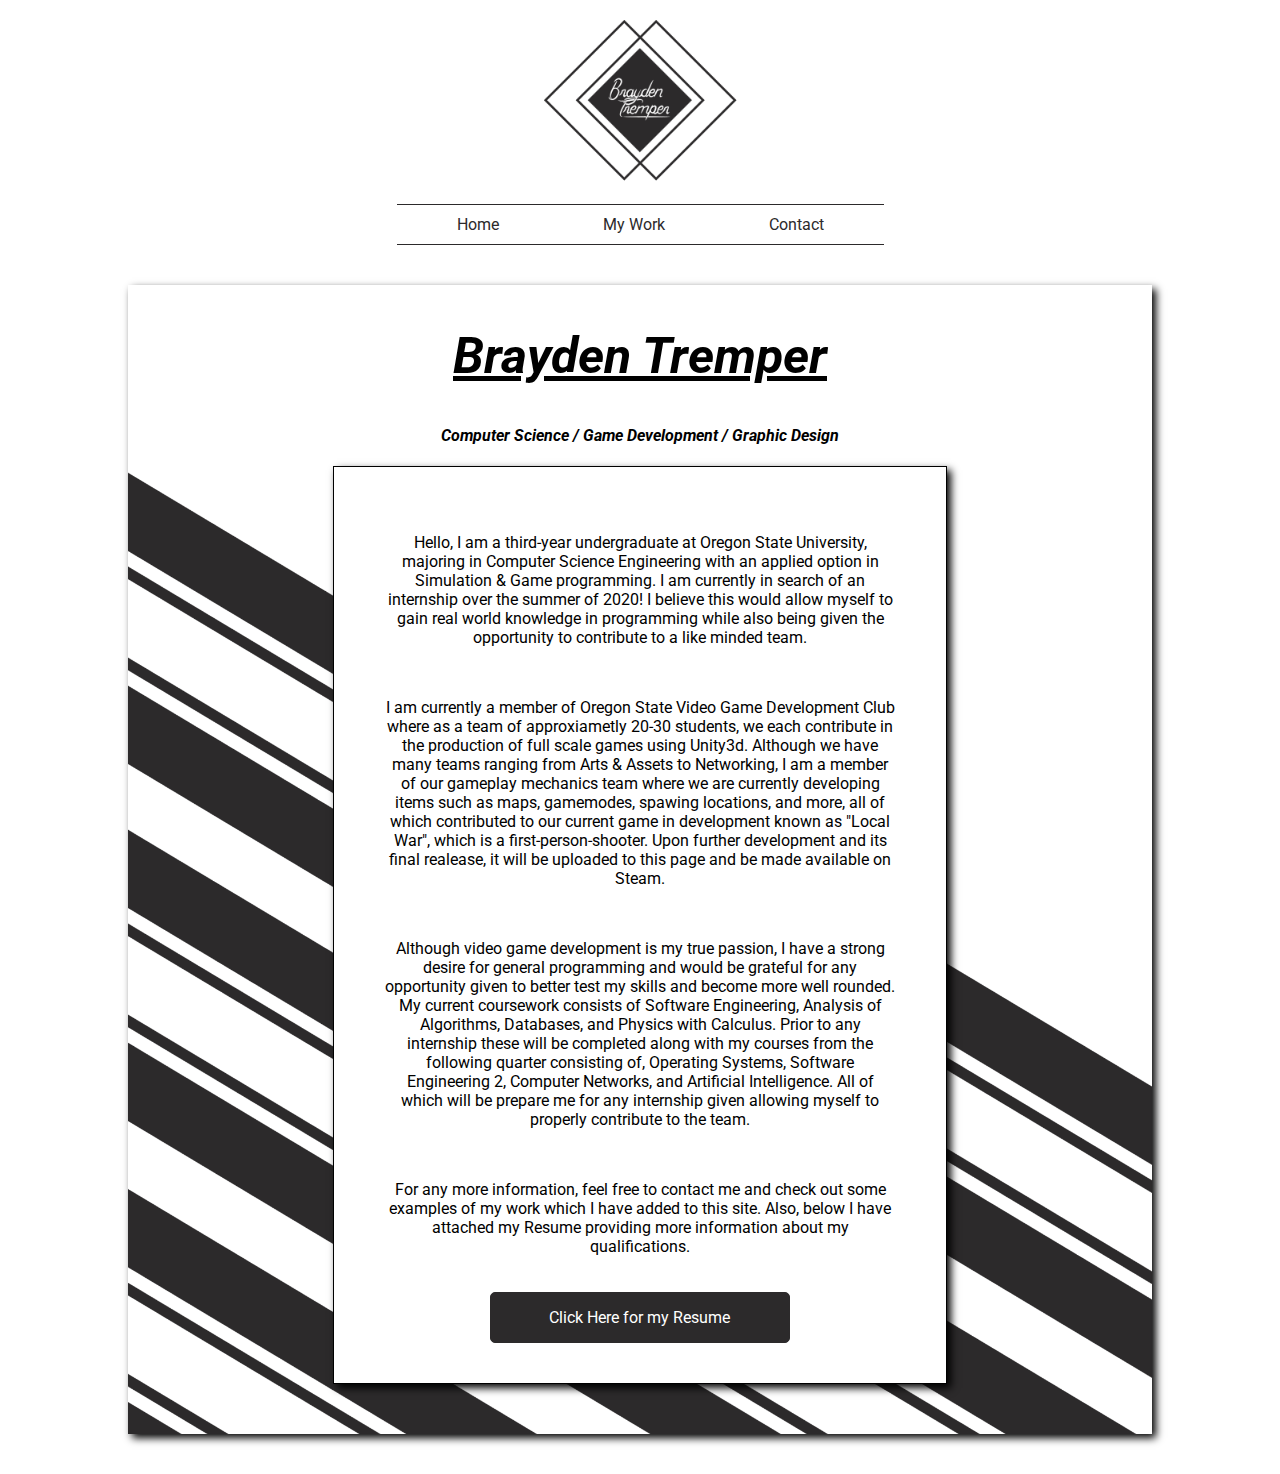
==== index.html @ adb63354 "changed some" ====
<!DOCTYPE html>
<html>
  <head>
    <meta charset="utf-8">
    <title>Home</title>

    <!-- This 3rd-party stylesheet makes available the font families to be used for this page ("Roboto" and "Roboto Slab"). -->
    <link href="https://fonts.googleapis.com/css?family=Roboto|Roboto+Slab:100" rel="stylesheet">

    <!-- This 3rd-party stylesheet incorporates SVG icons from Font Awesome: http://fontawesome.com/ -->
    <link rel="stylesheet" href="https://use.fontawesome.com/releases/v5.11.2/css/all.css" crossorigin="anonymous">

    <link href="style.css" rel="stylesheet" type="text/css"/>

    <!--<script src="/index.js" charset="utf-8" defer></script>-->
  </head>
  <body>

    <header>

      <div class="header-image-container">
        <img src="headerImg.png" alt="Brayden Tremper">
      </div>

    </header>

    <main class="content">
      <section class="nav-bar-container">
        <div class="select-container">
          <a id='page-select-option' href='https://tremperb.github.io/'>Home</a>
          <a id='page-select-option' href='https://tremperb.github.io/myWork.html'>My Work</a>
          <a id='page-select-option' href='https://tremperb.github.io/contact.html'>Contact</a>
        </div>
    </section>

    <section class="new-container">
      <div class="name-container-h">
        <h2 class="my-name"><u><em>Brayden Tremper</em></u></h2>
        <h4> <em> Computer Science / Game Development / Graphic Design </em> </h4>
        <div class="info-container" style="background-color: white;">
          <p>
            Hello, I am a third-year undergraduate at Oregon State University, majoring in
            Computer Science Engineering with an applied option in Simulation & Game programming.
            I am currently in search of an internship over the summer of 2020! I believe this would
            allow myself to gain real world knowledge in programming while also being given the
            opportunity to contribute to a like minded team.
          </p> <br>
          <p>
            I am currently a member of Oregon State Video Game Development Club where as a team of
            approxiametly 20-30 students, we each contribute in the production of full scale games
            using Unity3d. Although we have many teams ranging from Arts & Assets to Networking, I am a member
            of our gameplay mechanics team where we are currently developing items such as maps, gamemodes, spawing locations,
            and more, all of which contributed to our current game in development known as "Local War", which is a first-person-shooter.
            Upon further development and its final realease, it will be uploaded to this page and be made available on Steam.
          </p> <br>
          <p>
            Although video game development is my true passion, I have a strong desire for general programming
            and would be grateful for any opportunity given to better test my skills and become more well rounded.
            My current coursework consists of Software Engineering, Analysis of Algorithms, Databases, and Physics with Calculus.
            Prior to any internship these will be completed along with my courses from the following quarter consisting of, Operating Systems,
            Software Engineering 2, Computer Networks, and Artificial Intelligence. All of which will be prepare me for any internship given
            allowing myself to properly contribute to the team.
          </p> <br>
          <p>
            For any more information, feel free to contact me and check out some examples of my work
            which I have added to this site. Also, below I have attached my Resume providing more information
            about my qualifications.
          </p>

          <div class="info-container-c" id="c-container">
            <br><a href="https://github.com/tremperb/portfolioWork/tree/master/Unity3d/Timewarp" class="grid-item">Click Here for my Resume</a>
          </div>
        </div>
      </div>
    </section>
  </main>

  </body>
</html>
---- style.css ----
body {
  font-family: 'Roboto', sans-serif;
  margin: 0;
}

a {
  text-decoration: none;
  color: white;
}

a:hover {
  color: black;
  text-decoration: underline;
}

header {
  background-color: white;
  text-align: center;
}

header img {
  height: 200px;
  width: 200px;
}

.nav-bar-container {
  text-align: center;
}

.select-container {
  display: inline-block;
  align-self: center;
  margin-top: 0px;
  width: auto;
  text-align: center;
  border-top: 1px solid #2C2A2B;
  border-bottom: 1px solid #2C2A2B;
  padding: 10px;
  background-color: white;
}

#page-select-option {
  padding: 50px;
  color: #2C2A2B;
}

.new-container {
  text-align: center;
}

.name-container {
  display: inline-block;
  margin: 40px;
  text-align: center;
  box-shadow: 4px 4px 8px;
  width: 80%;
}

.name-container-h {
  display: inline-block;
  margin: 40px;
  text-align: center;
  box-shadow: 4px 4px 8px;
  width: 80%;
  background: url(background.png) no-repeat center center;
  -webkit-background-size: cover;
  -moz-background-size: cover;
  -o-background-size: cover;
  background-size: cover;
}

.my-name {
  font-size: 50px;
}

.info-container {
  width: 50%;
  display: inline-block;
  text-align: center;
  border: 1px solid black;
  padding-top: 50px;
  padding-left: 50px;
  padding-right: 50px;
  padding-bottom: 20px;
  box-shadow: 4px 4px 8px;
  margin-bottom: 50px;
}

#code-type h2 {
  margin-top: 0px;
  padding: 10px;
  background-color: #2C2A2B;
  box-shadow: none;
}

#code-name {
  color: white;
}

.info-container-c {
  display: grid;
  grid-template-columns: auto auto auto;

  padding: 10px;
}

.grid-item {
  padding: 15px;
  border: 1px solid #2C2A2B;
  margin: 10px;
  background-color: #2C2A2B;
  border-radius: 5px;

}

.grid-item:hover {
  background-color: white;
}

.name-container h3 {
  font-size: 30px;
  margin: 0px;
}
.game-container {
  display: inline-block;
  text-align: center;
  width: 92%;
  height: 504px;
  margin-bottom: 50px;
  padding: 0px;
}

.game {
  border: 1px solid #2C2A2B;
  box-shadow: 4px 4px 8px;
  width: 75%;
  height: 75%;
}
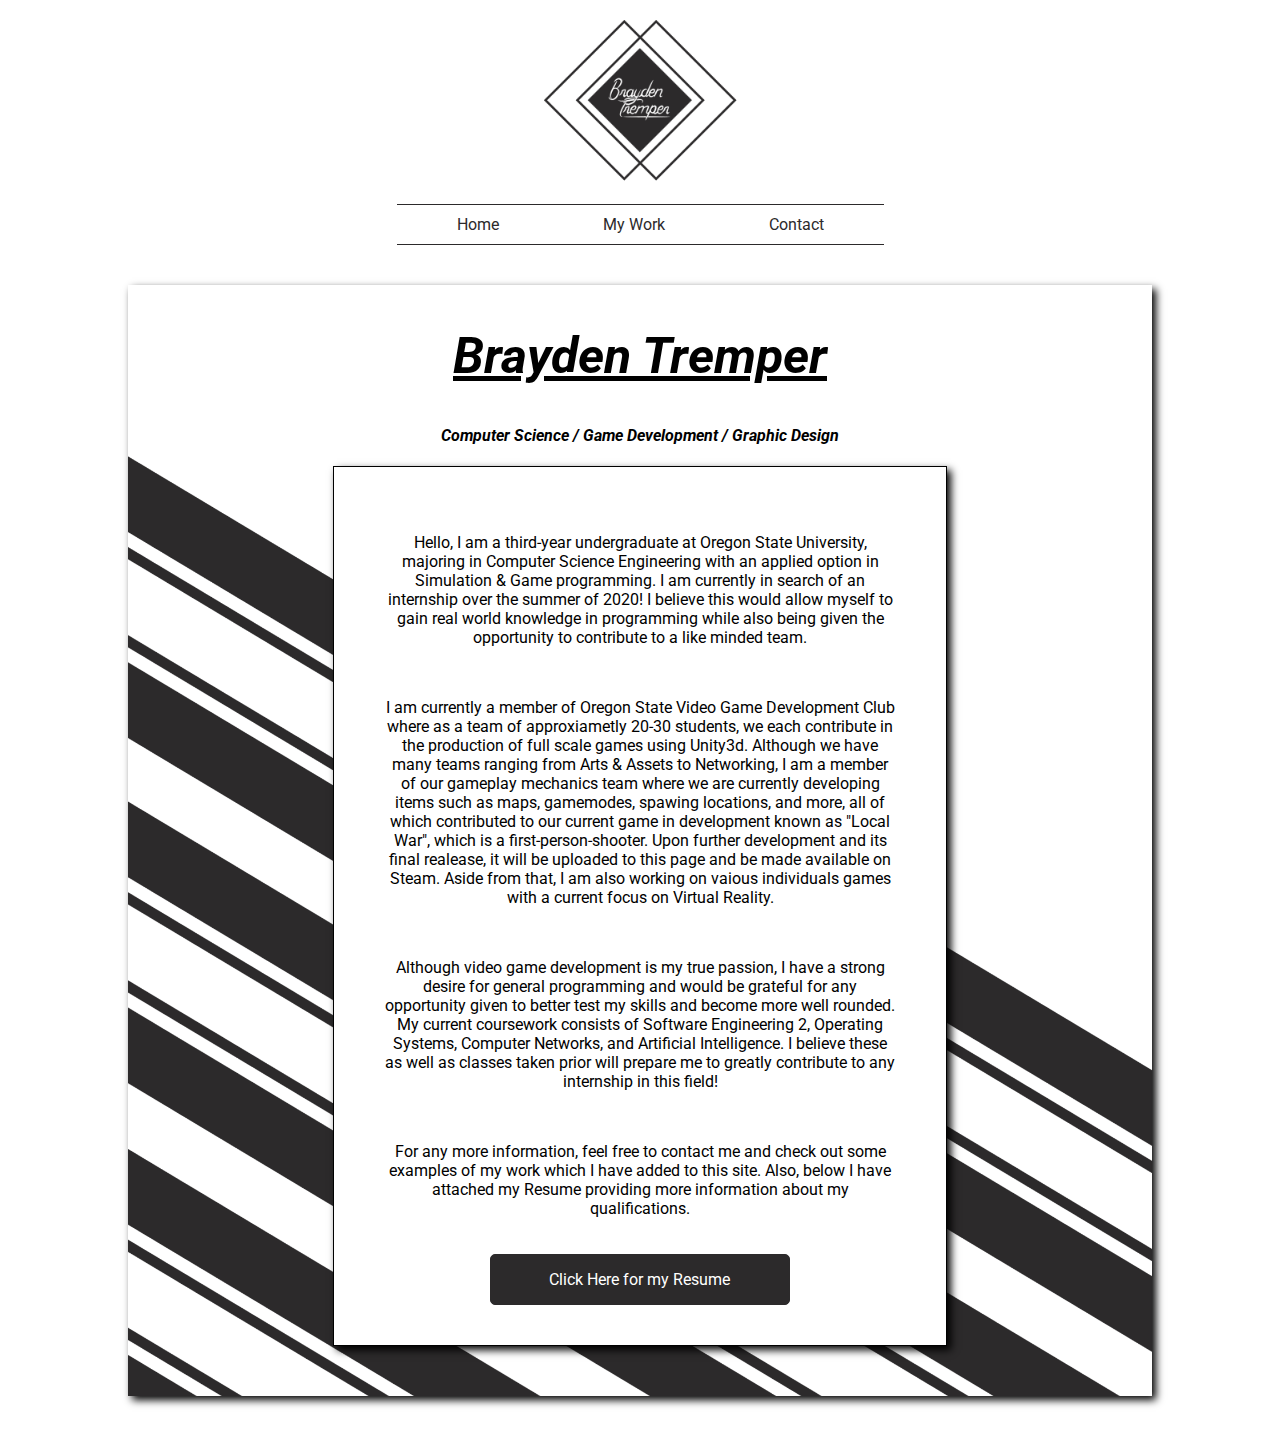
==== commit 4be631d8: "updated home page info" ====
--- a/index.html
+++ b/index.html
@@ -52,14 +52,13 @@
             of our gameplay mechanics team where we are currently developing items such as maps, gamemodes, spawing locations,
             and more, all of which contributed to our current game in development known as "Local War", which is a first-person-shooter.
             Upon further development and its final realease, it will be uploaded to this page and be made available on Steam.
+            Aside from that, I am also working on vaious individuals games with a current focus on Virtual Reality.
           </p> <br>
           <p>
             Although video game development is my true passion, I have a strong desire for general programming
             and would be grateful for any opportunity given to better test my skills and become more well rounded.
-            My current coursework consists of Software Engineering, Analysis of Algorithms, Databases, and Physics with Calculus.
-            Prior to any internship these will be completed along with my courses from the following quarter consisting of, Operating Systems,
-            Software Engineering 2, Computer Networks, and Artificial Intelligence. All of which will be prepare me for any internship given
-            allowing myself to properly contribute to the team.
+            My current coursework consists of Software Engineering 2, Operating Systems, Computer Networks, and Artificial Intelligence.
+            I believe these as well as classes taken prior will prepare me to greatly contribute to any internship in this field!
           </p> <br>
           <p>
             For any more information, feel free to contact me and check out some examples of my work
@@ -68,7 +67,7 @@
           </p>
 
           <div class="info-container-c" id="c-container">
-            <br><a href="https://github.com/tremperb/portfolioWork/tree/master/Unity3d/Timewarp" class="grid-item">Click Here for my Resume</a>
+            <br><a href="resume.pdf" class="grid-item">Click Here for my Resume</a>
           </div>
         </div>
       </div>
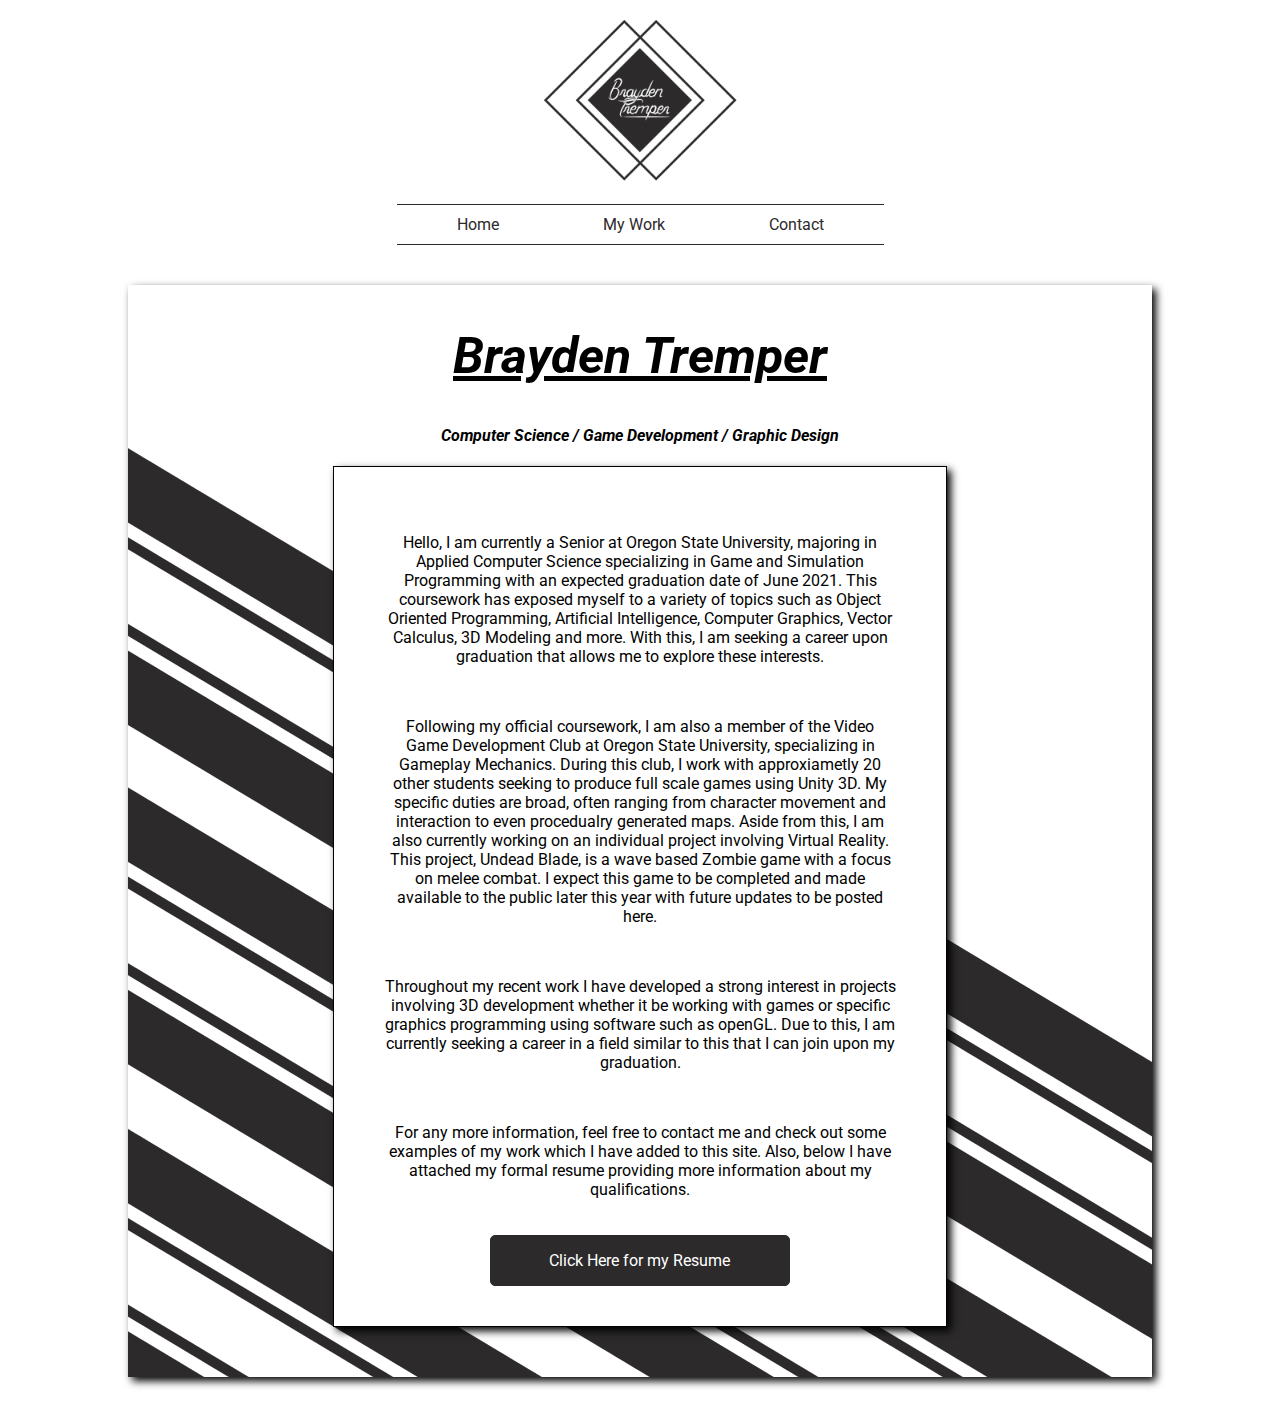
==== commit ddcbe609: "Updated With new game" ====
--- a/index.html
+++ b/index.html
@@ -39,30 +39,28 @@
         <h4> <em> Computer Science / Game Development / Graphic Design </em> </h4>
         <div class="info-container" style="background-color: white;">
           <p>
-            Hello, I am a third-year undergraduate at Oregon State University, majoring in
-            Computer Science Engineering with an applied option in Simulation & Game programming.
-            I am currently in search of an internship over the summer of 2020! I believe this would
-            allow myself to gain real world knowledge in programming while also being given the
-            opportunity to contribute to a like minded team.
+            Hello, I am currently a Senior at Oregon State University, majoring in Applied Computer Science specializing
+            in Game and Simulation Programming with an expected graduation date of June 2021. This coursework has exposed
+            myself to a variety of topics such as Object Oriented Programming, Artificial Intelligence, Computer Graphics,
+            Vector Calculus, 3D Modeling and more. With this, I am seeking a career upon graduation that allows me to explore
+            these interests.
           </p> <br>
           <p>
-            I am currently a member of Oregon State Video Game Development Club where as a team of
-            approxiametly 20-30 students, we each contribute in the production of full scale games
-            using Unity3d. Although we have many teams ranging from Arts & Assets to Networking, I am a member
-            of our gameplay mechanics team where we are currently developing items such as maps, gamemodes, spawing locations,
-            and more, all of which contributed to our current game in development known as "Local War", which is a first-person-shooter.
-            Upon further development and its final realease, it will be uploaded to this page and be made available on Steam.
-            Aside from that, I am also working on vaious individuals games with a current focus on Virtual Reality.
+            Following my official coursework, I am also a member of the Video Game Development Club at Oregon State University, specializing
+            in Gameplay Mechanics. During this club, I work with approxiametly 20 other students seeking to produce full scale games using Unity 3D.
+            My specific duties are broad, often ranging from character movement and interaction to even procedualry generated maps.
+            Aside from this, I am also currently working on an individual project involving Virtual Reality. This project, Undead Blade,
+            is a wave based Zombie game with a focus on melee combat. I expect this game to be completed and made available to the
+            public later this year with future updates to be posted here.
           </p> <br>
           <p>
-            Although video game development is my true passion, I have a strong desire for general programming
-            and would be grateful for any opportunity given to better test my skills and become more well rounded.
-            My current coursework consists of Software Engineering 2, Operating Systems, Computer Networks, and Artificial Intelligence.
-            I believe these as well as classes taken prior will prepare me to greatly contribute to any internship in this field!
+            Throughout my recent work I have developed a strong interest in projects involving 3D development whether it be working with games
+            or specific graphics programming using software such as openGL. Due to this, I am currently seeking a career in a field similar
+            to this that I can join upon my graduation.
           </p> <br>
           <p>
             For any more information, feel free to contact me and check out some examples of my work
-            which I have added to this site. Also, below I have attached my Resume providing more information
+            which I have added to this site. Also, below I have attached my formal resume providing more information
             about my qualifications.
           </p>
 
--- a/style.css
+++ b/style.css
@@ -136,3 +136,53 @@
   width: 75%;
   height: 75%;
 }
+
+.name-container-f {
+  display: inline-block;
+  margin: 40px;
+
+  width: 40%;
+}
+
+.form-container {
+  width: 90%;
+  display: inline-block;
+  text-align: center;
+
+  padding: 10px;
+}
+
+.form-input {
+  padding: 8px;
+  width: 91%;
+  margin-bottom: 12px;
+  border: 1px solid #2C2A2B;
+}
+
+textarea {
+  padding: 9px;
+  width: 90.5%;
+  margin-bottom: 12px;
+  border: 1px solid #2C2A2B;
+  height: 100px;
+}
+
+button {
+  width: 50%;
+  padding: 15px;
+  border: 1px solid #2C2A2B;
+  background-color: #2C2A2B;
+  border-radius: 5px;
+  color: white;
+
+}
+
+button:hover {
+  color: #2C2A2B;
+  background-color: white;
+}
+
+#undead {
+  width: 1920px;
+  height: 1080px;
+}
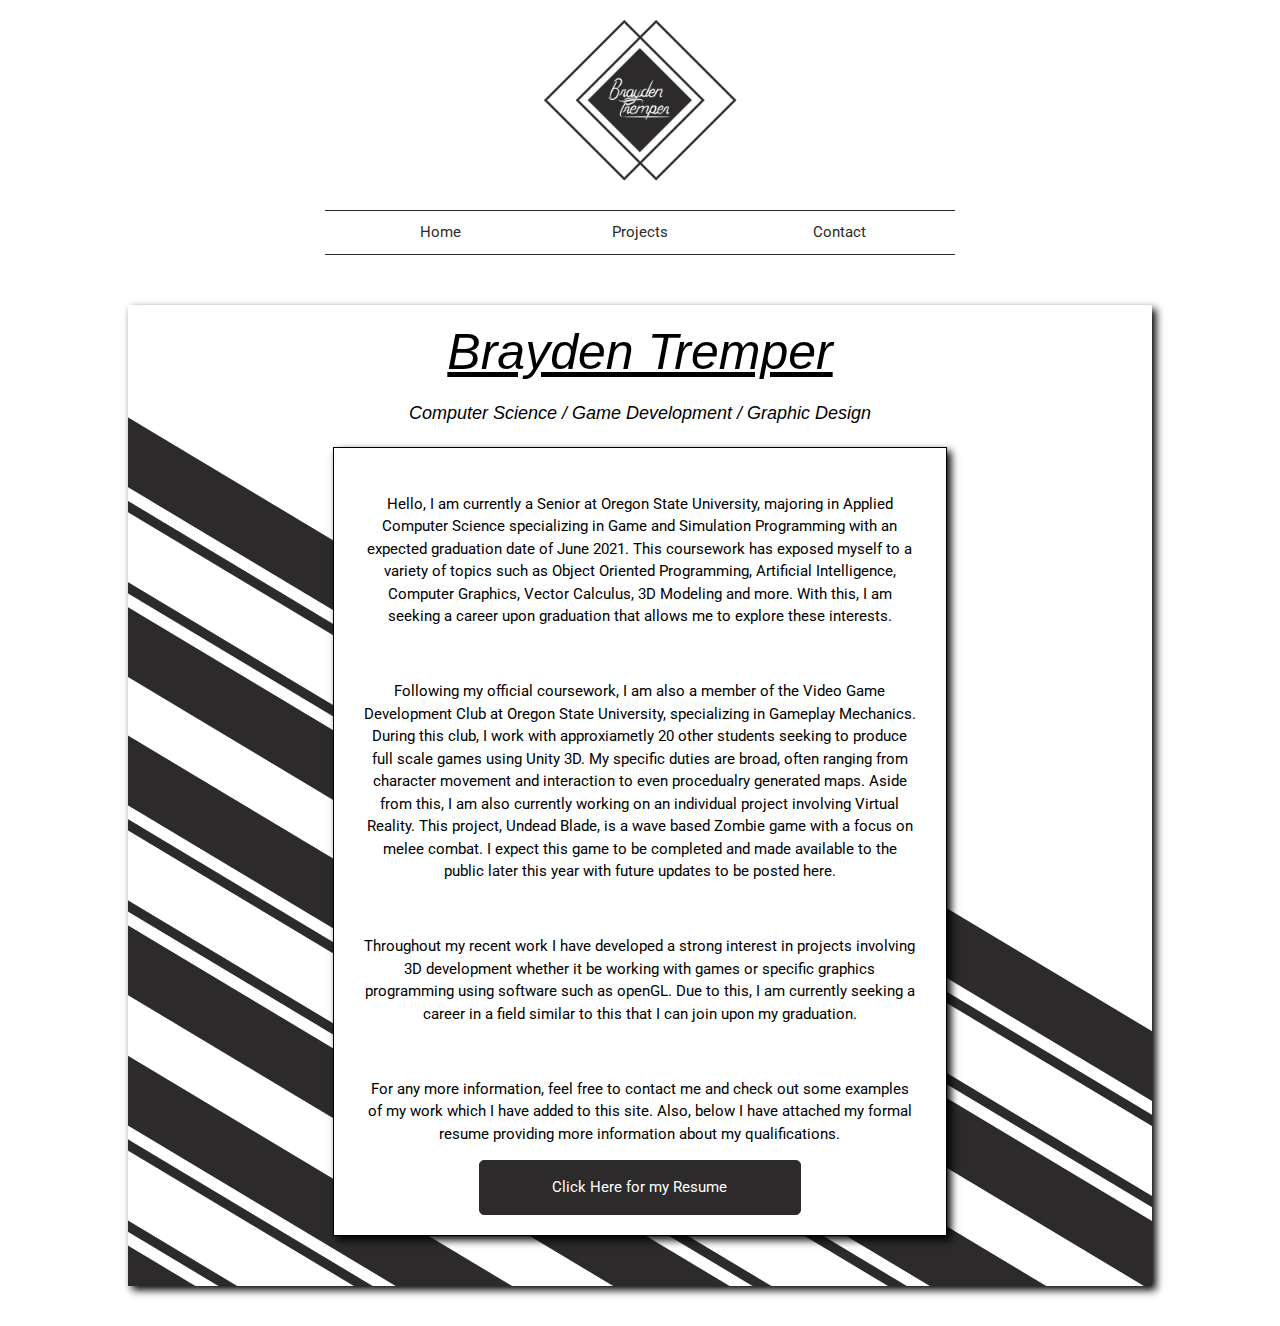
==== commit a412f1b2: "updated with new work on game" ====
--- a/index.html
+++ b/index.html
@@ -9,9 +9,9 @@
 
     <!-- This 3rd-party stylesheet incorporates SVG icons from Font Awesome: http://fontawesome.com/ -->
     <link rel="stylesheet" href="https://use.fontawesome.com/releases/v5.11.2/css/all.css" crossorigin="anonymous">
-
+    <link rel="stylesheet" href="https://www.w3schools.com/w3css/4/w3.css">
     <link href="style.css" rel="stylesheet" type="text/css"/>
-
+    <script src="port-script.js" defer></script>
     <!--<script src="/index.js" charset="utf-8" defer></script>-->
   </head>
   <body>
@@ -25,18 +25,24 @@
     </header>
 
     <main class="content">
-      <section class="nav-bar-container">
-        <div class="select-container">
-          <a id='page-select-option' href='https://tremperb.github.io/'>Home</a>
-          <a id='page-select-option' href='https://tremperb.github.io/myWork.html'>My Work</a>
-          <a id='page-select-option' href='https://tremperb.github.io/contact.html'>Contact</a>
+      <nav>
+        <div class="nav-bar-container">
+          <div class="select-container">
+            <a id='page-select-option' href='https://tremperb.github.io/'>Home</a>
+          </div>
+          <div class="select-container">
+            <a id='page-select-option' href='https://tremperb.github.io/myWork.html'>Projects</a>
+          </div>
+          <div class="select-container">
+            <a id='page-select-option' href='https://tremperb.github.io/'>Contact</a>
+          </div>
         </div>
-    </section>
-
+      </nav>
+      
     <section class="new-container">
       <div class="name-container-h">
         <h2 class="my-name"><u><em>Brayden Tremper</em></u></h2>
-        <h4> <em> Computer Science / Game Development / Graphic Design </em> </h4>
+        <h5> <em> Computer Science / Game Development / Graphic Design </em> </h5>
         <div class="info-container" style="background-color: white;">
           <p>
             Hello, I am currently a Senior at Oregon State University, majoring in Applied Computer Science specializing
--- a/style.css
+++ b/style.css
@@ -8,12 +8,30 @@
   color: white;
 }
 
+main {
+  padding: 0;
+  /*background-color: #2C2A2B;*/
+}
+
 a:hover {
   color: black;
   text-decoration: underline;
 }
 
+#bok-button {
+    transition: all .2s ease-in-out;
+}
+
+#bok-button:hover {
+  transform: scale(1.1);
+}
+
+#bok-button:active {
+  transform: scale(0.9);
+}
+
 header {
+
   background-color: white;
   text-align: center;
 }
@@ -23,25 +41,50 @@
   width: 200px;
 }
 
+nav {
+  z-index: 1;
+  position: -webkit-sticky;
+  position: sticky;
+  top: -2px;
+  padding:40px;
+  text-align: center;
+  padding: 10px;
+  background-color: white;
+
+
+}
+
+nav[stuck] {
+  box-shadow: 0 4px 2px -2px gray;
+
+}
+
 .nav-bar-container {
-  text-align: center;
+
+  text-align: center;
+  display: inline-block;
+  border-top: 1px solid #2C2A2B;
+  border-bottom: 1px solid #2C2A2B;
+  padding: 10px;
+  background-color: white;
+  margin-top: 0px;
+  width: 50%;
 }
 
 .select-container {
+
   display: inline-block;
   align-self: center;
   margin-top: 0px;
-  width: auto;
-  text-align: center;
-  border-top: 1px solid #2C2A2B;
-  border-bottom: 1px solid #2C2A2B;
-  padding: 10px;
-  background-color: white;
+  width: 32%;
+  text-align: center;
+
+
 }
 
 #page-select-option {
-  padding: 50px;
   color: #2C2A2B;
+
 }
 
 .new-container {
@@ -54,6 +97,15 @@
   text-align: center;
   box-shadow: 4px 4px 8px;
   width: 80%;
+}
+
+.name-container-u {
+  display: inline-block;
+  margin: 40px;
+  text-align: center;
+  box-shadow: 4px 4px 8px;
+  width: 80%;
+  padding: 15px;
 }
 
 .name-container-h {
@@ -74,15 +126,16 @@
 }
 
 .info-container {
-  width: 50%;
+  width: 60%;
   display: inline-block;
   text-align: center;
   border: 1px solid black;
-  padding-top: 50px;
-  padding-left: 50px;
-  padding-right: 50px;
+  padding-top: 30px;
+  padding-left: 30px;
+  padding-right: 30px;
   padding-bottom: 20px;
   box-shadow: 4px 4px 8px;
+  margin-top: 10px;
   margin-bottom: 50px;
 }
 
@@ -101,7 +154,27 @@
   display: grid;
   grid-template-columns: auto auto auto;
 
-  padding: 10px;
+  margin: -10px;
+}
+.highlight-caption {
+  background-color: lightgrey;
+  border: 1px solid black;
+}
+.mySlides {
+  display:none;
+
+}
+
+.w3-left, .w3-right, .w3-badge {
+  cursor:pointer;
+  background-color: grey;
+  padding: 10px;
+}
+
+.w3-badge {
+  height:13px;
+  width:13px;
+  padding:0;
 }
 
 .grid-item {
@@ -115,9 +188,34 @@
 
 .grid-item:hover {
   background-color: white;
+
+}
+
+
+.highlight-expand {
+  width: 100%;
+  padding: 15px;
+  border: 1px solid #2C2A2B;
+  margin-top: 10px;
+  background-color: #2C2A2B;
+  border-radius: 5px;
+  color: white;
+
+}
+
+.highlight-expand:hover {
+  cursor:pointer;
+  background-color: white;
+  color: black;
+  text-decoration: underline;
 }
 
 .name-container h3 {
+  font-size: 30px;
+  margin: 0px;
+}
+
+.name-container-u h3 {
   font-size: 30px;
   margin: 0px;
 }
@@ -137,6 +235,13 @@
   height: 75%;
 }
 
+.game-img {
+  border: 1px solid #2C2A2B;
+  box-shadow: 4px 4px 8px;
+  width: 40%;
+  height: 40%;
+}
+
 .name-container-f {
   display: inline-block;
   margin: 40px;
